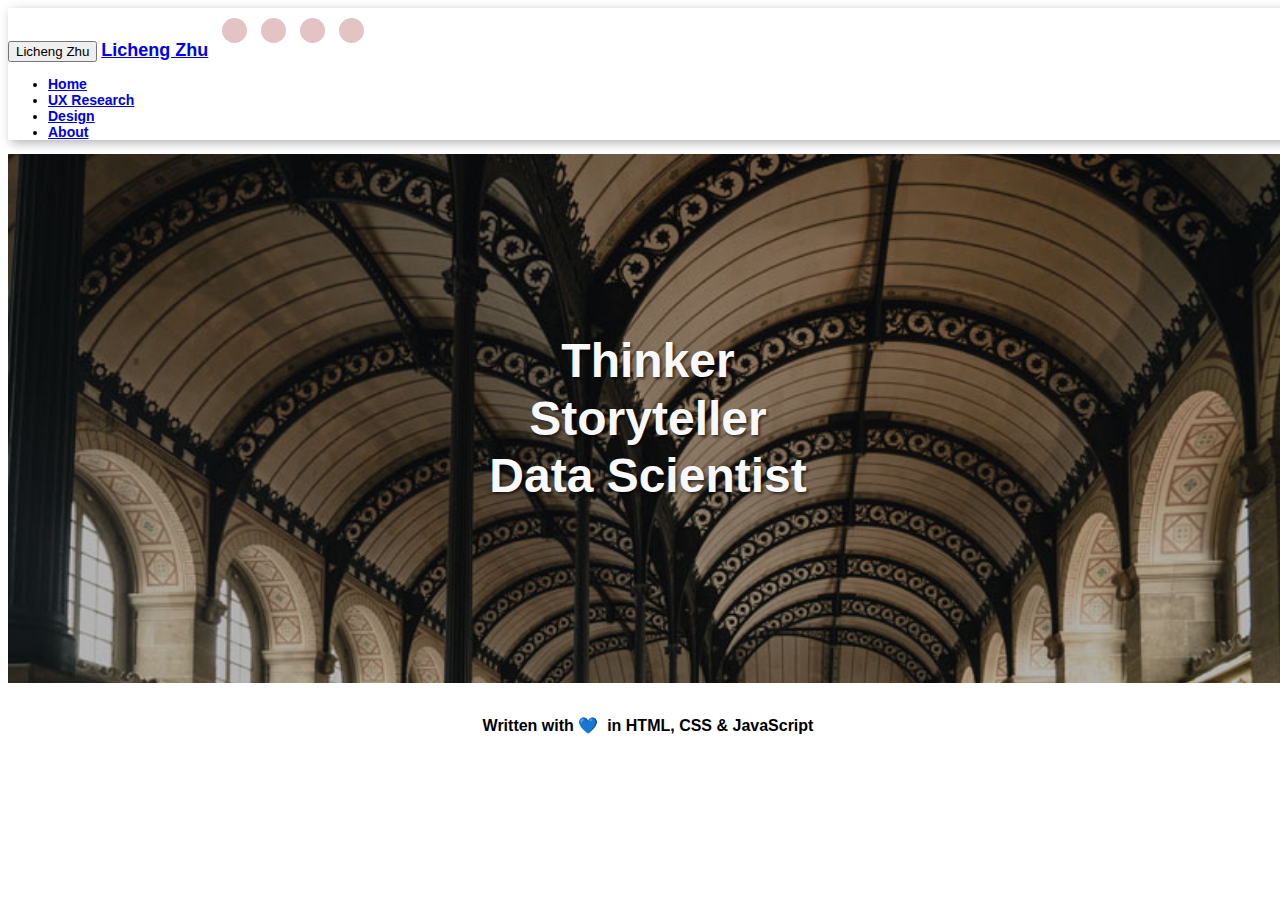
==== about.html @ cc36dd1a "updated modal" ====
<!DOCTYPE HTML>
<html lang="en">
<head>
	<meta charset="UTF-8">
	<meta name="viewport" content="width=device-width, initial-scale=1">
	<title>UX Licheng</title>
    <!-- <link rel="stylesheet" type="text/css" href="css/default.css"> -->
	<link rel="stylesheet" type="text/css" href="css/bootstrap.css">
	<link rel="stylesheet" href="css/mytheme.css">

</head>
<body>
	<!-- Navigation -->
    <nav class="navbar navbar-default navbar-fixed-top topnav" role="navigation">
        <div class="container topnav">
            <!-- Brand and toggle get grouped for better mobile display -->
            <div class="navbar-header">
                <button type="button" class="navbar-toggle" data-toggle="collapse" data-target="#bs-example-navbar-collapse-1">
                    <span class="sr-only">Licheng Zhu</span>
                    <span class="icon-bar"></span>
                    <span class="icon-bar"></span>
                    <span class="icon-bar"></span>
                </button>
                <a class="navbar-brand topnav" href="index.html">Licheng Zhu</a>
                <!-- social media icon code supported by https://perfecticons.com/ -->
                <ul class="soc">
				    <li><a class="soc-github" href="https://github.com/lichengzhu"></a></li>
				    <li><a class="soc-twitter" href="https://twitter.com/licheng_zhu"></a></li>
				    <li><a class="soc-linkedin" href="https://www.linkedin.com/in/lichengzhu"></a></li>
				    <li><a class="soc-mail soc-icon-last" href="mailto:lichengzhu@outlook.com"></a></li>
				</ul>
            </div>
            <!-- Collect the nav links, forms, and other content for toggling -->
            <div class="collapse navbar-collapse" id="bs-example-navbar-collapse-1">
                <ul class="nav navbar-nav navbar-right">
                    <li><a href="index.html">Home</a></li>
                    <li><a href="research.html">UX Research</a></li>
                    <li><a href="design.html">Design</a></li>
                    <li><a href="about.html">About</a></li>
                    <!-- <li><a href="blog.html">Blog</a></li> -->
                </ul>
            </div>
            <!-- /.navbar-collapse -->
        </div>
        <!-- /.container -->
    </nav>


    <!-- page header -->
	<header class="intro-header-non-front intro-header-about">
        <div class="container">
            <div class="row">
                <div class="col-lg-12">
                    <div class="intro-message-non-front">
                        <h1 class="name">Thinker</h1>
                        <h1 class="name">Storyteller</h1>
                        <h1 class="name">Data Scientist</h1>
                        <!-- <hr class="section-heading-spacer"> -->
                        <!-- <h1 class="skills">Because I care</h1> -->
                    </div>
                </div>
            </div>
        </div>
    </header>

    <br>


	<!-- footer -->
    <footer>
        <div class="container">
            <div class="row">
                <div class="col-lg-12">
                    <p class="copyright text-muted small">Written with &#128153;&nbsp; in HTML, CSS &amp; JavaScript</p>
                </div>
            </div>
        </div>
    </footer>

    <!-- JQuery2 -->
	<script src="js/jquery.js"></script>

	<!-- Using CDN: Latest compiled and minified JavaScript -->
	<!-- <script src="https://maxcdn.bootstrapcdn.com/bootstrap/3.3.7/js/bootstrap.min.js" integrity="sha384-Tc5IQib027qvyjSMfHjOMaLkfuWVxZxUPnCJA7l2mCWNIpG9mGCD8wGNIcPD7Txa" crossorigin="anonymous"></script> -->
	<script src="js/bootstrap.min.js"></script>
	<script src="js/main.js"></script>
</body>
</html>
---- css/mytheme.css ----
/*.tester{
    width: 10px;
    left: 0px;
    background: green;
    transition: all 1s linear
}

.tester:active{
   background: yellow;
   width:100px;
}*/

body,
html {
    width: 100%;
    height: 100%;
}

body,
h1,
h2,
h3,
h4,
h5,
h6 {
    font-family: "Lato","Helvetica Neue",Helvetica,Arial,sans-serif;
    font-weight: 700;
}

h2.section-heading{
    font-size: 2.2em;
}

.hamburger{
    height:50px;
    width: 50px;
    border-radius: 50%;
    background-color: rgba(0,0,0,0.5);
    position:fixed;
    top:25px;
    left:25px;
    z-index: 100;
    border:none;
    padding-top: 6px;
    display:none;
}

.hamburger .bars{
    height:5px;
    width: 25px;
    background-color: white;
    margin-bottom:4px;
    margin-right: auto;
    margin-left: auto;
}

.topnav {
    font-size: 14px; 
}

.navbar-brand {
    font-size:18px;
}

.navbar-default {
    box-shadow: 3px 3px 10px rgba(0,0,0,0.3);
}

.lead {
    font-size: 18px;
    font-weight: 400;
}

.intro-header {
    padding-top: 50px; /* When making other pages, make sure there is 50px of padding to make sure the navbar doesn't overlap with content! */
    padding-bottom: 50px;
    text-align: center;
    color: #f8f8f8;
    background: url(../img/desk.png) no-repeat center center;
    background-size: cover;
}

.intro-message {
    position: relative;
    padding-top: 20%;
    padding-bottom: 20%;
    padding-left: 5%;
    text-align: left;
}

.intro-message > h1 {
    margin: 0;
    text-shadow: 2px 2px 3px rgba(0,0,0,0.6);
    font-size: 3.5em;
    line-height: 1.5em;
}

.intro-divider {
    width: 400px;
    border-top: 1px solid #f8f8f8;
    border-bottom: 1px solid rgba(0,0,0,0.2);
    display: none;
}

.intro-message > h3 {
    text-shadow: 2px 2px 3px rgba(0,0,0,0.6);
}

section#thinker {
    background: url(../img/book4.jpg) no-repeat;
    background-size: cover;
    color: white;
}

section#story-teller {
    background: url(../img/laugh.jpg) no-repeat;
    background-size: cover;
    color: white;
}

section#story-teller h2 {
    text-align: right;  
}

section#data-scientist {
    background: url(../img/hands.jpg) no-repeat center center;
    background-size: cover;
    color: white;
}

section.front-content {
    padding-top: 50px; /* When making other pages, make sure there is 50px of padding to make sure the navbar doesn't overlap with content! */
    padding-bottom: 50px;
    text-align: center;
    color: #f8f8f8;
}


/*non-front-page*/

.intro-header-non-front {
    padding-top: 50px; /* When making other pages, make sure there is 50px of padding to make sure the navbar doesn't overlap with content! */
    padding-bottom: 50px;
    text-align: center;
    color: #f8f8f8;
    background-size: cover;
}

.intro-message-non-front {
    position: relative;
    padding-top: 10%;
    padding-bottom: 10%;
    /*padding-left: 5%;*/
    text-align: center;
}

.intro-message-non-front > h1 {
    margin: 0;
    text-shadow: 2px 2px 3px rgba(0,0,0,0.6);
    font-size: 3em;
    line-height: 1.2em;
}

.intro-header-research {
    background: url(../img/tailor.jpg) no-repeat center center;
    background-size: cover;
    -webkit-background-size: cover;
    -moz-background-size: cover;
    -o-background-size: cover;
}

.intro-header-design {
    background: url(../img/wedding2.png) no-repeat;
    background-size: cover;
    -webkit-background-size: cover;
    -moz-background-size: cover;
    -o-background-size: cover;
}

.intro-header-about {
    background: url(../img/library2.jpg) no-repeat;
    background-size: cover;
    -webkit-background-size: cover;
    -moz-background-size: cover;
    -o-background-size: cover;
}

#portfolio .portfolio-item .portfolio-link .caption {
    background: rgba(24,188,156,.9);
    position: absolute;
    width: 100%;
    height: 100%;
    opacity: 0;
    transition: all ease .5s;
    -webkit-transition: all ease .5s;
    -moz-transition: all ease .5s;
}
#portfolio * {
    z-index: 2;
}

.img-responsive {
    /*display: block;
    max-width: 100%;
    height: auto;*/
    margin-bottom: 5%;
}

section.profolio h2 {
    margin: 3%;
}


/*Modals*/
/*.modal-content {
    width: 80%;
}*/

h3.modal-title {
    text-align: center;
}

.modal-dialog {
    width: 80%;
}
.modal-header {
  padding: 15px;
  border-bottom: 1px solid white/*#e5e5e5*/;
}
.modal-header .close {
  margin-top: -2px;
}
.modal-title {
  margin: 0;
  line-height: 1.42857143;
}
.modal-body {
  position: relative;
  padding: 15px;
}




@media(max-width:767px) {
    .intro-message {
        padding-bottom: 15%;
    }

    .intro-message > h1 {
        font-size: 3em;
    }

    ul.intro-social-buttons > li {
        display: block;
        margin-bottom: 20px;
        padding: 0;
    }

    ul.intro-social-buttons > li:last-child {
        margin-bottom: 0;
    }

    .intro-divider {
        width: 100%;
    }
}

.network-name {
    text-transform: uppercase;
    font-size: 14px;
    font-weight: 400;
    letter-spacing: 2px;
}

.content-section-a {
    padding: 50px 0;
    background-color: #f8f8f8;
}

.content-section-b {
    padding: 50px 0;
    border-top: 1px solid #e7e7e7;
    border-bottom: 1px solid #e7e7e7;
}

.section-heading {
    margin-bottom: 30px;
}

.section-heading-spacer {
    float: left;
    width: 200px;
    border-top: 3px solid #e7e7e7;
}

.banner {
    padding: 100px 0;
    color: #f8f8f8;
    background: url(../img/banner-bg.jpg) no-repeat center;
    background-size: 100%;
    background-size: cover;
}

.banner h2 {
    margin: 0;
    text-shadow: 2px 2px 3px rgba(0,0,0,0.6);
    font-size: 3em;
}

.banner ul {
    margin-bottom: 0;
}

.banner-social-buttons {
    float: right;
    margin-top: 0;
}

@media(max-width:1200px) {
    ul.banner-social-buttons {
        float: left;
        margin-top: 15px;
    }

}

@media(max-width:767px) {
    .banner h2 {
        margin: 0;
        text-shadow: 2px 2px 3px rgba(0,0,0,0.6);
        font-size: 3em;
    }

    ul.banner-social-buttons > li {
        display: block;
        margin-bottom: 20px;
        padding: 0;
    }

    ul.banner-social-buttons > li:last-child {
        margin-bottom: 0;
    }

    nav {
        display: none;
    }

    .hamburger{
        display:inline-block;
        box-shadow: 2px 2px 5px rgba(0,0,0,0.3);
    }

    section.front-content h2 {
    font-size: 1.3em;
    }
    
    .modal-dialog {
    width: 80%;
    margin: 30px auto;
}
}

}



footer {
    padding: 0 0 10px 0;
    background-color: white; /*f8f8f8*/
    text-align: center;
    font-size: 0.8em;

}

p.copyright {
    margin: 15px auto;
    text-align: center;
}

button#testing{
    display: block;
    margin: 0 auto;
}


@font-face {
    font-family: 'si';
    src: url('../img/socicon.eot');
    src: url('../img/socicon.eot?#iefix') format('embedded-opentype'),
         url('../img/socicon.woff') format('woff'),
         url('../img/socicon.ttf') format('truetype'),
         url('../img/socicon.svg#icomoonregular') format('svg');
    font-weight: normal;
    font-style: normal;

}

@media screen and (-webkit-min-device-pixel-ratio:0) {
    @font-face {
        font-family:si;
        src: url(../img/socicon.svg) format(svg);
    }
}

.soc {
    width: 200px;
    display: inline-block;
    overflow:hidden;
    margin:0; 
    padding:10px 10px;
    list-style:none;
}

.soc li {
    display:inline-block;
    /**display:inline*/;
    zoom:1;
}

.soc li a {
    font-family:si!important;
    font-style:normal;
    font-weight:400;
    -webkit-font-smoothing:antialiased;
    -moz-osx-font-smoothing:grayscale;
    -webkit-box-sizing:border-box;
    -moz-box-sizing:border-box;
    -ms-box-sizing:border-box;
    -o-box-sizing:border-box;
    box-sizing:border-box;

    -o-transition:.1s;
    -ms-transition:.1s;
    -moz-transition:.1s;
    -webkit-transition:.1s;
    transition:.1s;
    -webkit-transition-property: transform;
    transition-property: transform;
    -webkit-transform: translateZ(0);
    transform: translateZ(0);

    overflow:hidden;
    text-decoration:none;
    text-align:center;
    display:block;
    position: relative;
    z-index: 1;
    width: 25px;
    height: 25px;
    line-height: 25px;
    font-size: 13px;
    -webkit-border-radius: 100px;
    -moz-border-radius: 100px;
    border-radius: 100px;
    margin-right: 10px;
    color: #ffffff;
    background-color: #e3c3c3;
}

.soc a:hover {
    z-index: 2;
    background-color:#cfafaf !important;
}

.soc-icon-last{
    margin:0 !important;
}

.soc-github:before {
    content:'\e030';
}
.soc-twitter:before {
    content:'\e040';
}
.soc-linkedin:before {
    content:'\e049';
}
.soc-mail:before {
    content:'\e01f';
}

section.front-content h2 {
    line-height: 1.5em;
}
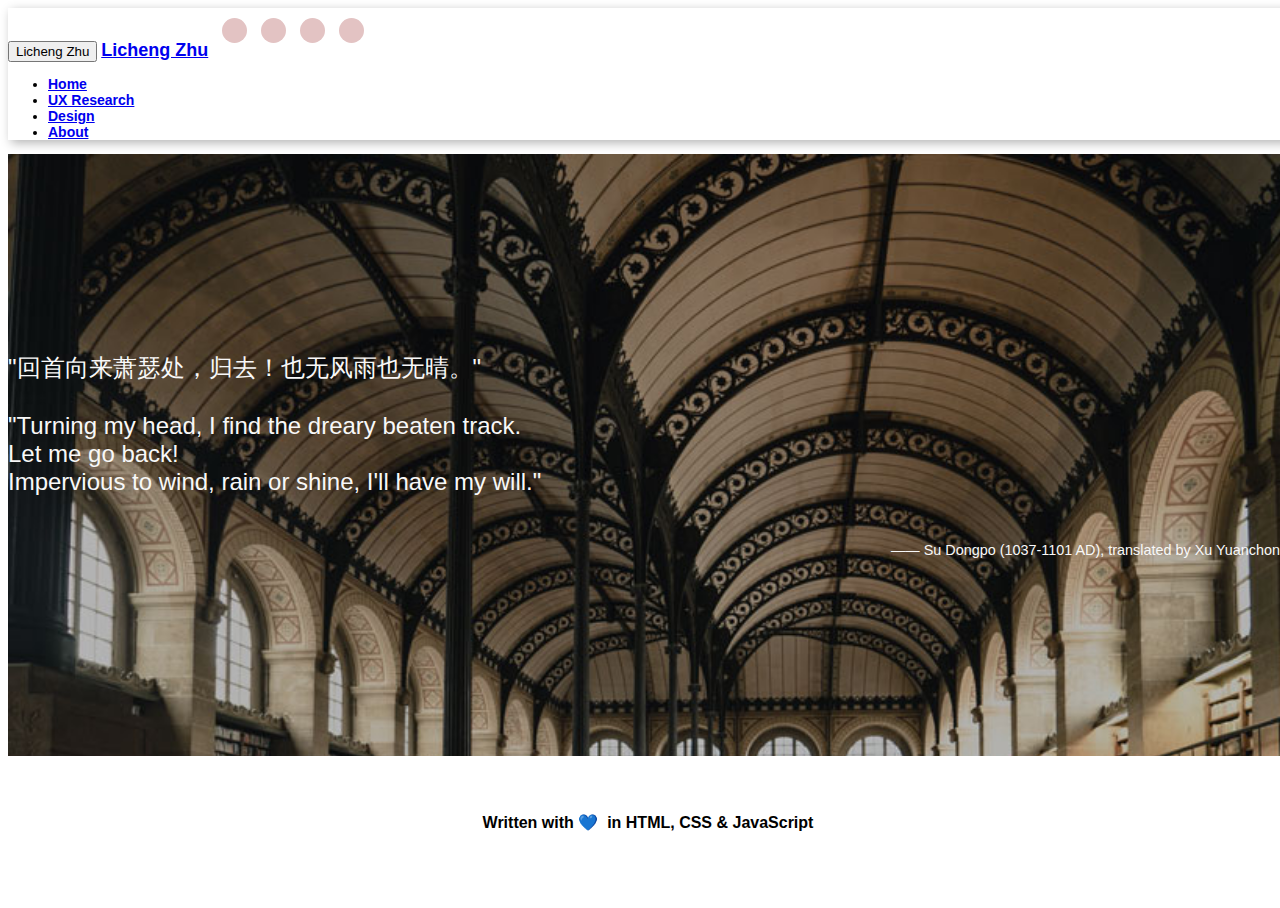
==== commit f41a3e00: "1.0 version online" ====
--- a/about.html
+++ b/about.html
@@ -10,6 +10,24 @@
 
 </head>
 <body>
+	<button class="hamburger" onclick="openNav()">
+		&#9776;
+	</button>
+
+
+    <!-- Side Nav -->
+	<div id="side">
+        <nav class="sidenav" id="sidenav">
+            <a href="javascript:void(0)" class="closebtn" onclick="closeNav()">&#10006;</a>
+            <a href="index.html">Home</a>
+            <a href="research.html">UX Research</a>
+            <a href="design.html">Design</a>
+            <a href="about.html">About</a>
+    	</nav>
+    </div>
+
+
+
 	<!-- Navigation -->
     <nav class="navbar navbar-default navbar-fixed-top topnav" role="navigation">
         <div class="container topnav">
@@ -52,9 +70,18 @@
             <div class="row">
                 <div class="col-lg-12">
                     <div class="intro-message-non-front">
-                        <h1 class="name">Thinker</h1>
-                        <h1 class="name">Storyteller</h1>
-                        <h1 class="name">Data Scientist</h1>
+                        <h2 class="name about-message">
+                        	"回首向来萧瑟处，归去！也无风雨也无晴。" <br>
+                        	<br>
+                        	"Turning my head, I find the dreary beaten track. <br>
+                        	Let me go back! <br>
+                        	Impervious to wind, rain or shine, I'll have my will."
+                        	<p>
+                        		<br>
+                        		<br>
+                        		&mdash;&mdash; Su Dongpo (1037-1101 AD), translated by Xu Yuanchong
+                        	</p>
+                        </h2>
                         <!-- <hr class="section-heading-spacer"> -->
                         <!-- <h1 class="skills">Because I care</h1> -->
                     </div>
--- a/css/mytheme.css
+++ b/css/mytheme.css
@@ -1,15 +1,3 @@
-/*.tester{
-    width: 10px;
-    left: 0px;
-    background: green;
-    transition: all 1s linear
-}
-
-.tester:active{
-   background: yellow;
-   width:100px;
-}*/
-
 body,
 html {
     width: 100%;
@@ -27,13 +15,22 @@
     font-weight: 700;
 }
 
+#profolio h2 {
+    margin-top: 3%;
+    margin-bottom: 3%;
+}
+
+footer{
+    margin-top: 3%;
+}
+
 h2.section-heading{
     font-size: 2.2em;
 }
 
 .hamburger{
-    height:50px;
-    width: 50px;
+    height: 40px;
+    width: 40px;
     border-radius: 50%;
     background-color: rgba(0,0,0,0.5);
     position:fixed;
@@ -41,8 +38,8 @@
     left:25px;
     z-index: 100;
     border:none;
-    padding-top: 6px;
     display:none;
+    color: white;
 }
 
 .hamburger .bars{
@@ -206,15 +203,18 @@
     margin-bottom: 5%;
 }
 
+.about-message {
+    text-align: left;
+    font-weight: 500;
+}
+.about-message p {
+    font-size: 0.6em;
+    text-align: right;
+}
+
 section.profolio h2 {
     margin: 3%;
 }
-
-
-/*Modals*/
-/*.modal-content {
-    width: 80%;
-}*/
 
 h3.modal-title {
     text-align: center;
@@ -237,7 +237,115 @@
 .modal-body {
   position: relative;
   padding: 15px;
-}
+  font-weight: 400;
+}
+
+
+
+/*-----for thumbnails-----*/
+section p {
+    text-align: left;
+    font-weight: 400;
+    margin-bottom: 3%;    
+}
+
+section .caption {
+    padding-left: 2%;
+    padding-right: 2%;
+}
+
+.caption p {
+    font-weight: 400;
+    text-decoration: none;
+}
+
+.caption h3 {
+    margin-top: 0px;
+    text-decoration: none;
+}
+
+/*#overlay {  
+    background:rgba(0,0,0,.75);
+    text-align:center;
+    padding:45px 0 66px 0;
+    opacity:0;
+    -webkit-transition: opacity .25s ease;
+    -moz-transition: opacity .25s ease;
+}
+
+#box:hover #overlay {
+    opacity:1;
+}
+
+#plus {  
+    font-family:Helvetica;
+    font-weight:900;
+    color:rgba(255,255,255,.85);
+    font-size:96px;
+}*/
+
+
+
+/*-----Side Navbar-----*/
+
+/* The side navigation menu */
+.sidenav {
+    height: 100%; /* 100% Full-height */
+    width: 0; /* 0 width - change this with JavaScript */
+    position: fixed; /* Stay in place */
+    z-index: 9999; /* Stay on top */
+    top: 0;
+    left: 0;
+    background-color: #111; /* Black*/
+    overflow-x: hidden; /* Disable horizontal scroll */
+    padding-top: 60px; /* Place content 60px from the top */
+    transition: 0.5s; /* 0.5 second transition effect to slide in the sidenav */
+    display: block;
+}
+
+/* The navigation menu links */
+.sidenav a {
+    padding: 8px 8px 8px 32px;
+    text-decoration: none;
+    font-size: 1.2em;
+    color: #818181;
+    display: block;
+    transition: 0.3s;
+}
+
+/* When you mouse over the navigation links, change their color */
+.sidenav a:hover, .offcanvas a:focus{
+    color: #f1f1f1;
+}
+
+/* Position and style the close button (top right corner) */
+.sidenav .closebtn {
+    position: absolute;
+    top: 0;
+    right: 25px;
+    font-size: 1em;
+    margin-left: 50px;
+}
+
+
+/*-----about page-----*/
+/*.intro-header-about {
+    position:fixed;
+    width: 100%;
+    display: block;
+}*/
+
+
+
+
+
+
+
+
+
+
+
+
 
 
 
@@ -358,8 +466,13 @@
     .modal-dialog {
     width: 80%;
     margin: 30px auto;
-}
-}
+    }
+
+    footer {
+        display: none;
+    }
+}
+
 
 }
 
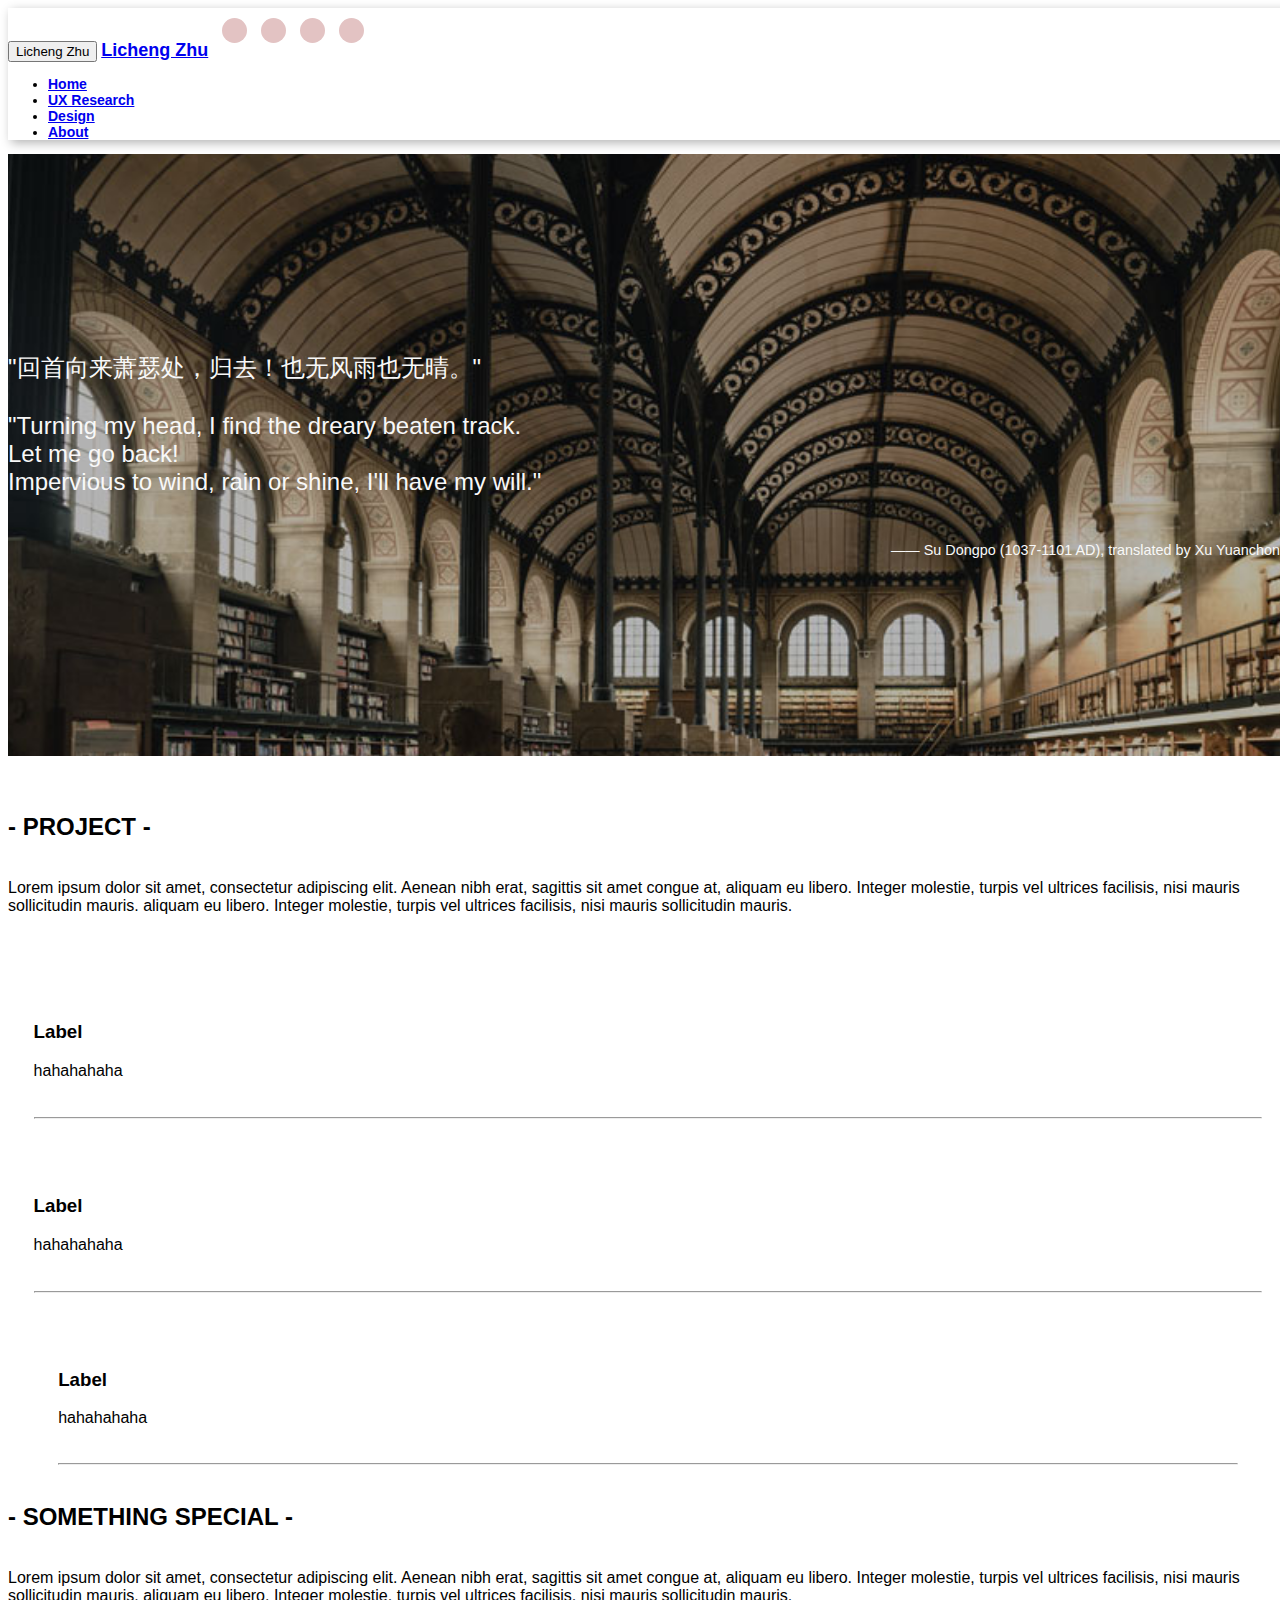
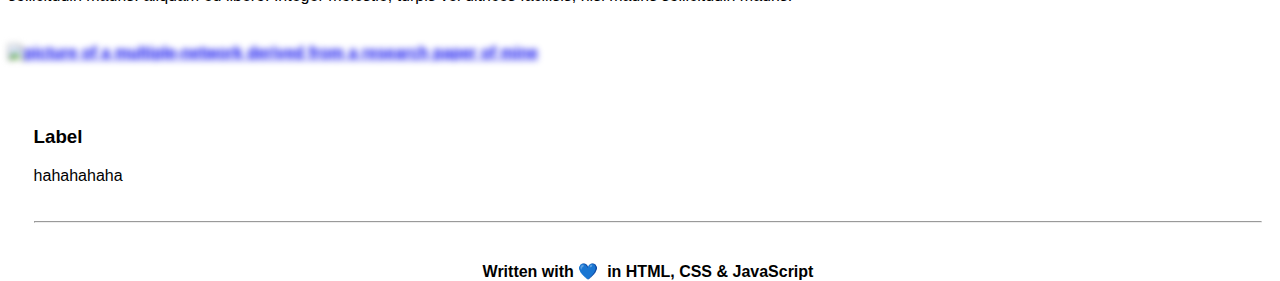
==== commit e8f7a58c: "minor updates on contents" ====
--- a/about.html
+++ b/about.html
@@ -91,6 +91,79 @@
     </header>
 
     <br>
+    <!-- project -->
+    <section id="profolio">
+        <div class="container">
+            <div class="row">
+                <div class="col-lg-12 text-center ">
+                    <h2>- PROJECT -</h2>
+                    <p>
+                        Lorem ipsum dolor sit amet, consectetur adipiscing elit. Aenean nibh erat, sagittis sit amet congue at, aliquam eu libero. Integer molestie, turpis vel ultrices facilisis, nisi mauris sollicitudin mauris. aliquam eu libero. Integer molestie, turpis vel ultrices facilisis, nisi mauris sollicitudin mauris.
+                    </p>
+                </div>
+            </div>
+            <div class="row">
+                <div class="col-md-4 col-sm-6 col-xs-12 portfolio-item">
+                    <a href="#portfolioModal1" class="portfolio-link" data-toggle="modal"></a>
+                        <img src="img/book3.png" class="img-responsive" alt="">
+                        <div class="caption">
+                            <h3>Label</h3>
+                            <p>hahahahaha</p>
+                            <hr class="star-primary">
+                        </div>
+                </div>
+                <div class="col-md-4 col-sm-6 col-xs-12 portfolio-item">
+                    <a href="#portfolioModal2" class="portfolio-link" data-toggle="modal"></a>
+                        <img src="img/book3.png" class="img-responsive" alt="">
+                        <div class="caption">
+                            <h3>Label</h3>
+                            <p>hahahahaha</p>
+                            <hr class="star-primary">
+                        </div>
+                </div>
+                <div class="col-md-4 col-sm-6 col-xs-12 portfolio-item">
+                    <a href="#portfolioModal3" class="portfolio-link" data-toggle="modal"></a>
+                        <img src="img/book3.png" class="img-responsive" alt="">
+                        <div class="caption">
+                            <div class="caption">
+                                <h3>Label</h3>
+                                <p>hahahahaha</p>
+                                <hr class="star-primary">
+                            </div>
+                        </div>
+                </div>
+            </div>
+        </div>
+    </section>
+
+    <!-- special project -->
+    <section id="profolio">
+        <div class="container">
+            <div class="row">
+                <div class="col-lg-12 text-center">
+                    <h2>- SOMETHING SPECIAL -</h2>
+                    <p>Lorem ipsum dolor sit amet, consectetur adipiscing elit. Aenean nibh erat, sagittis sit amet congue at, aliquam eu libero. Integer molestie, turpis vel ultrices facilisis, nisi mauris sollicitudin mauris. aliquam eu libero. Integer molestie, turpis vel ultrices facilisis, nisi mauris sollicitudin mauris.</p>
+                    <!-- <hr class="star-primary"> -->
+                </div>
+            </div>
+            <div class="row">
+                <div class="col-sm-4 col-sm-offset-4 col-xs-12 portfolio-item">
+                    <a href="#portfolioModal1" class="portfolio-link" data-toggle="modal">
+                        <img src="img/research/multiple-network.png" class="img-responsive" alt="picture of a multiple-network derived from a research paper of mine" data-toggle="modal" data-target="#special-project">
+                        <!-- <div id="overlay">
+                            <span id="plus">+</span>
+                        </div> -->
+                        </a>
+                        <div class="caption">
+                            <h3>Label</h3>
+                            <p>hahahahaha</p>
+                            <hr class="star-primary">
+                        </div>
+                </div>
+                
+            </div>
+        </div>
+    </section>
 
 
 	<!-- footer -->
--- a/css/mytheme.css
+++ b/css/mytheme.css
@@ -167,7 +167,7 @@
 }
 
 .intro-header-design {
-    background: url(../img/wedding2.png) no-repeat;
+    background: url(../img/wedding2.png) no-repeat fixed;
     background-size: cover;
     -webkit-background-size: cover;
     -moz-background-size: cover;
@@ -175,7 +175,7 @@
 }
 
 .intro-header-about {
-    background: url(../img/library2.jpg) no-repeat;
+    background: url(../img/library2.jpg) no-repeat fixed;
     background-size: cover;
     -webkit-background-size: cover;
     -moz-background-size: cover;
@@ -336,7 +336,48 @@
 }*/
 
 
-
+.portfolio-item img{
+    -webkit-filter: blur(3px);
+    transition: 0.2s;
+}
+
+.portfolio-item img:hover {
+    -webkit-filter: none;
+}
+
+/* Transitions */
+
+.transition-all-fast {
+  -moz-transition: all ease-in-out 0.17s;
+  -o-transition: all ease-in-out 0.17s;
+  -webkit-transition: all ease-in-out 0.17s;
+  transition: all ease-in-out 0.17s;
+}
+.transition-all-normal {
+  -moz-transition: all ease-in-out 0.32s;
+  -o-transition: all ease-in-out 0.32s;
+  -webkit-transition: all ease-in-out 0.32s;
+  transition: all ease-in-out 0.32s;
+}
+.transition-all-slow {
+  -moz-transition: all ease-in-out 0.65s;
+  -o-transition: all ease-in-out 0.65s;
+  -webkit-transition: all ease-in-out 0.65s;
+  transition: all ease-in-out 0.65s;
+}
+
+.transition-all-bez-normal {
+    -moz-transition: all 200ms cubic-bezier(0.68, -0.55, 0.265, 1.55) ;
+    -o-transition: all 200ms cubic-bezier(0.68, -0.55, 0.265, 1.55);
+    -webkit-transition: all 200ms cubic-bezier(0.68, -0.55, 0.265, 1.55);
+    transition: all 200ms cubic-bezier(0.68, -0.55, 0.265, 1.55);
+}
+.transition-all-bez-slow {
+    -moz-transition: all 950ms cubic-bezier(0.68, -0.55, 0.265, 1.55) ;
+    -o-transition: all 950ms cubic-bezier(0.68, -0.55, 0.265, 1.55);
+    -webkit-transition: all 950ms cubic-bezier(0.68, -0.55, 0.265, 1.55);
+    transition: all 950ms cubic-bezier(0.68, -0.55, 0.265, 1.55);
+}
 
 
 
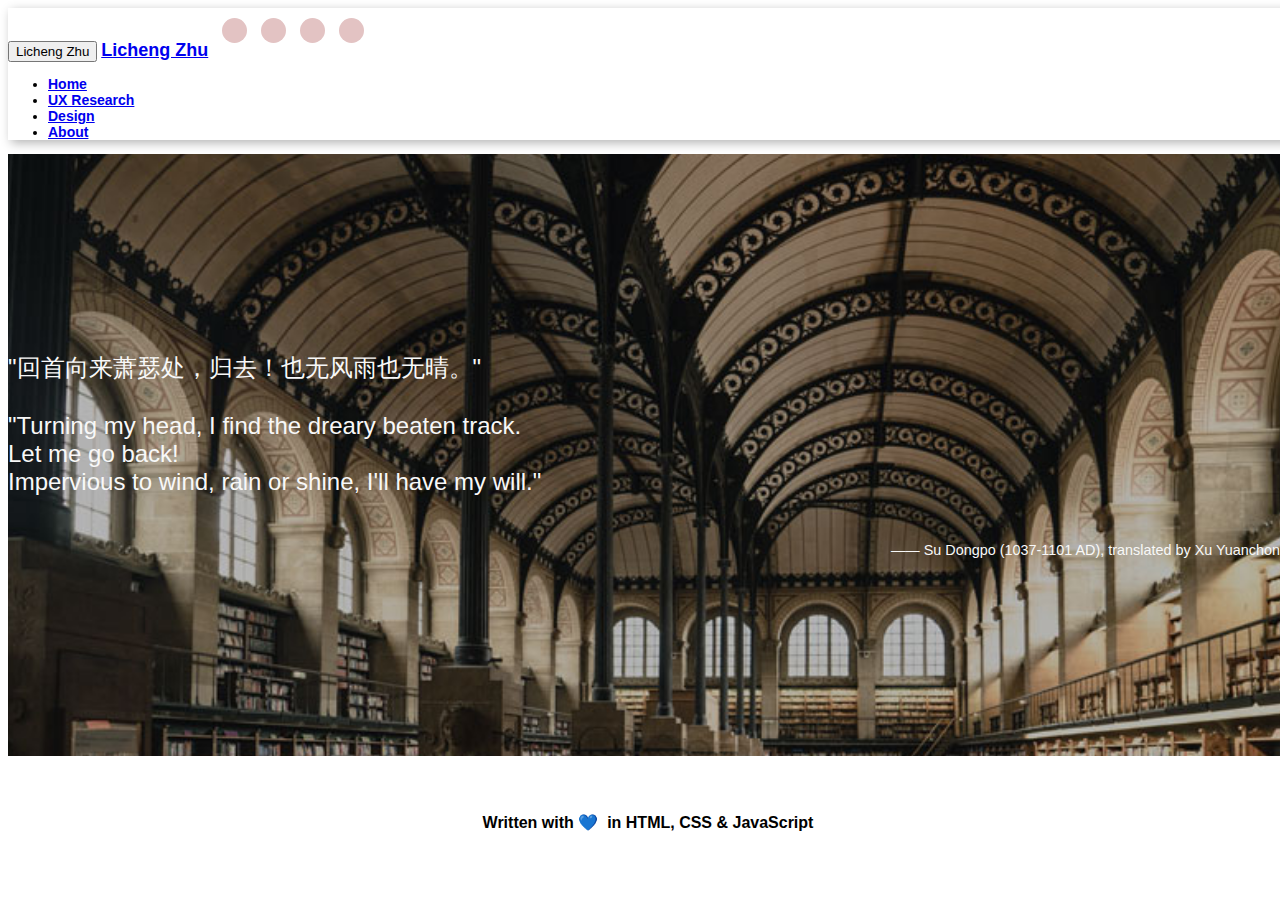
==== commit 3735278b: "content updates" ====
--- a/about.html
+++ b/about.html
@@ -90,80 +90,44 @@
         </div>
     </header>
 
+
+
     <br>
-    <!-- project -->
-    <section id="profolio">
-        <div class="container">
-            <div class="row">
-                <div class="col-lg-12 text-center ">
-                    <h2>- PROJECT -</h2>
-                    <p>
-                        Lorem ipsum dolor sit amet, consectetur adipiscing elit. Aenean nibh erat, sagittis sit amet congue at, aliquam eu libero. Integer molestie, turpis vel ultrices facilisis, nisi mauris sollicitudin mauris. aliquam eu libero. Integer molestie, turpis vel ultrices facilisis, nisi mauris sollicitudin mauris.
-                    </p>
+    <!-- <section id="design-gallery" class="inset-shadow-sm no-select">
+            <div class="container">
+                <div class="row">
+                    <div class="col-md-12">
+                        <h2>Design</h2>
+                        
+                        <div id="design-showcase" class="">
+                            <div id="s-1" class="slide active fade-in" data-index="1">
+                                <img class="img-responsive bot-shadow-sm" src="res/timecatch-dashboard.png">
+                            </div>
+                            <div id="s-2" class="slide" data-index="2">
+                                <img class="img-responsive" src="res/CatanApp.png">
+                            </div>
+                            <div id="s-3" class="slide" data-index="3">
+                                <img class="img-responsive" src="res/iOSChessTimer.png">
+                            </div>
+                            <div id="s-4" class="slide" data-index="4">
+                                <img class="img-responsive" src="res/tizzyApp.png">
+                            </div>
+                        </div>
+                        <div id="content-control" class="center-block">
+                            <div class="col-xs-6">
+                                <svg id="left-arrow" enable-background="new 0 0 512 512" version="1.1" viewBox="0 0 512 512" xml:space="preserve" xmlns="http://www.w3.org/2000/svg" xmlns:xlink="http://www.w3.org/1999/xlink"><path d="M129.6,512c-4.1,0-8.1-1.6-11.1-4.8c-5.7-6.1-5.4-15.7,0.8-21.5l241.2-224.5L119,26.1  c-6-5.9-6.1-15.5-0.3-21.5c5.9-6,15.5-6.1,21.5-0.3L393,250.5c3,2.9,4.7,6.9,4.6,11.1c-0.1,4.2-1.8,8.1-4.8,10.9L139.9,507.9  C137,510.7,133.3,512,129.6,512z"></path>
+                                </svg>
+                            </div>
+                            <div class="col-xs-6">
+                                <svg id="right-arrow" class="" enable-background="new 0 0 512 512" version="1.1" viewBox="0 0 512 512" xml:space="preserve" xmlns="http://www.w3.org/2000/svg" xmlns:xlink="http://www.w3.org/1999/xlink"><path d="M129.6,512c-4.1,0-8.1-1.6-11.1-4.8c-5.7-6.1-5.4-15.7,0.8-21.5l241.2-224.5L119,26.1  c-6-5.9-6.1-15.5-0.3-21.5c5.9-6,15.5-6.1,21.5-0.3L393,250.5c3,2.9,4.7,6.9,4.6,11.1c-0.1,4.2-1.8,8.1-4.8,10.9L139.9,507.9  C137,510.7,133.3,512,129.6,512z"></path>
+                                </svg>
+                            </div>
+                        </div>
+                            
+                    </div>
                 </div>
             </div>
-            <div class="row">
-                <div class="col-md-4 col-sm-6 col-xs-12 portfolio-item">
-                    <a href="#portfolioModal1" class="portfolio-link" data-toggle="modal"></a>
-                        <img src="img/book3.png" class="img-responsive" alt="">
-                        <div class="caption">
-                            <h3>Label</h3>
-                            <p>hahahahaha</p>
-                            <hr class="star-primary">
-                        </div>
-                </div>
-                <div class="col-md-4 col-sm-6 col-xs-12 portfolio-item">
-                    <a href="#portfolioModal2" class="portfolio-link" data-toggle="modal"></a>
-                        <img src="img/book3.png" class="img-responsive" alt="">
-                        <div class="caption">
-                            <h3>Label</h3>
-                            <p>hahahahaha</p>
-                            <hr class="star-primary">
-                        </div>
-                </div>
-                <div class="col-md-4 col-sm-6 col-xs-12 portfolio-item">
-                    <a href="#portfolioModal3" class="portfolio-link" data-toggle="modal"></a>
-                        <img src="img/book3.png" class="img-responsive" alt="">
-                        <div class="caption">
-                            <div class="caption">
-                                <h3>Label</h3>
-                                <p>hahahahaha</p>
-                                <hr class="star-primary">
-                            </div>
-                        </div>
-                </div>
-            </div>
-        </div>
-    </section>
-
-    <!-- special project -->
-    <section id="profolio">
-        <div class="container">
-            <div class="row">
-                <div class="col-lg-12 text-center">
-                    <h2>- SOMETHING SPECIAL -</h2>
-                    <p>Lorem ipsum dolor sit amet, consectetur adipiscing elit. Aenean nibh erat, sagittis sit amet congue at, aliquam eu libero. Integer molestie, turpis vel ultrices facilisis, nisi mauris sollicitudin mauris. aliquam eu libero. Integer molestie, turpis vel ultrices facilisis, nisi mauris sollicitudin mauris.</p>
-                    <!-- <hr class="star-primary"> -->
-                </div>
-            </div>
-            <div class="row">
-                <div class="col-sm-4 col-sm-offset-4 col-xs-12 portfolio-item">
-                    <a href="#portfolioModal1" class="portfolio-link" data-toggle="modal">
-                        <img src="img/research/multiple-network.png" class="img-responsive" alt="picture of a multiple-network derived from a research paper of mine" data-toggle="modal" data-target="#special-project">
-                        <!-- <div id="overlay">
-                            <span id="plus">+</span>
-                        </div> -->
-                        </a>
-                        <div class="caption">
-                            <h3>Label</h3>
-                            <p>hahahahaha</p>
-                            <hr class="star-primary">
-                        </div>
-                </div>
-                
-            </div>
-        </div>
-    </section>
+        </section> -->
 
 
 	<!-- footer -->
--- a/css/mytheme.css
+++ b/css/mytheme.css
@@ -15,10 +15,19 @@
     font-weight: 700;
 }
 
-#profolio h2 {
+
+.portfolio h2 {
     margin-top: 3%;
     margin-bottom: 3%;
-}
+    padding-top: 5%;
+    padding-bottom: 3%;
+}
+
+#research {
+    margin-bottom: 5%;
+}
+
+
 
 footer{
     margin-top: 3%;
@@ -73,7 +82,7 @@
     padding-bottom: 50px;
     text-align: center;
     color: #f8f8f8;
-    background: url(../img/desk.png) no-repeat center center;
+    background: url(../img/desk.png) no-repeat fixed center center;
     background-size: cover;
 }
 
@@ -212,7 +221,7 @@
     text-align: right;
 }
 
-section.profolio h2 {
+section.portfolio h2 {
     margin: 3%;
 }
 
